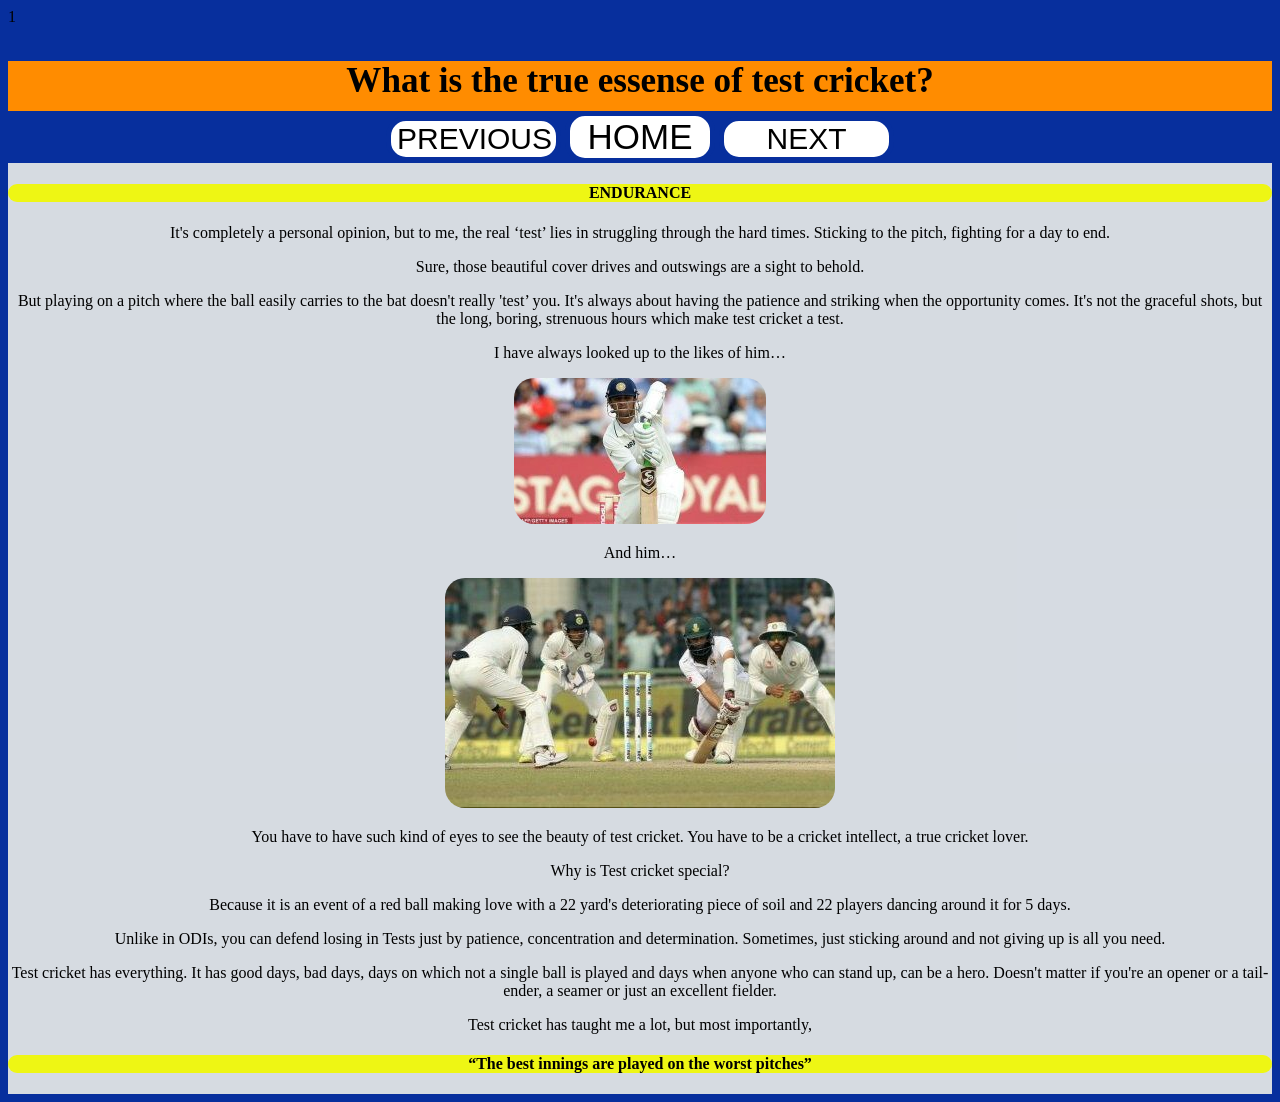
==== blog1.html @ 89cecfae "fourth commit, fixed all the file path errors that could arise and the last two articles" ====
<!DOCTYPE html>
<html lang="en">
<head>1
  <meta charset="UTF-8">
  <meta http-equiv="X-UA-Compatible" content="IE=edge">
  <meta name="viewport" content="width=device-width, initial-scale=1.0">
  <title>Blog Post One</title>
  <link rel="stylesheet" href="stylesheet1.css">
</head>
<body>
  <header>
    <h3>What is the true essense of test cricket? </h3>
  </header>

  <section>
    <button id="prev" type="button" class="prev">PREVIOUS</button>
    <button id="home" type="button" class="home">HOME</button>
    <button id="next" type="button" class="next">NEXT</button> 
  </section>

    <div class="container">
      <article>
        <h4>ENDURANCE</h4>
        <p>It's completely a personal opinion, but to me, the real ‘test’ lies in struggling through the hard times. Sticking to the pitch, fighting for a day to end.</p>
        <p>Sure, those beautiful cover drives and outswings are a sight to behold.</p>
        <p>But playing on a pitch where the ball easily carries to the bat doesn't really 'test’ you. It's always about having the patience and striking when the opportunity comes. It's not the graceful shots, but the long, boring, strenuous hours which make test cricket a test.</p>
        <p>I have always looked up to the likes of him…</p>
        <img src="images/dravid.jpeg" alt="Rahul Dravid">
        <p>And him…</p>
        <img src="images/hashim.jpeg" alt="Hashim Amla">
        <p>You have to have such kind of eyes to see the beauty of test cricket. You have to be a cricket intellect, a true cricket lover.</p>
        <p>Why is Test cricket special?</p>
        <p>Because it is an event of a red ball making love with a 22 yard's deteriorating piece of soil and 22 players dancing around it for 5 days.</p>
        <p>Unlike in ODIs, you can defend losing in Tests just by patience, concentration and determination. Sometimes, just sticking around and not giving up is all you need.</p>
        <p>Test cricket has everything. It has good days, bad days, days on which not a single ball is played and days when anyone who can stand up, can be a hero. Doesn't matter if you're an opener or a tail-ender, a seamer or just an excellent fielder.</p>
        <p>Test cricket has taught me a lot, but most importantly, </p>
        <h4>“The best innings are played on the worst pitches”</h4>
      </article>

    </div>

  <script src="blog1.js"></script>
</body>
</html>
---- stylesheet1.css ----
header{
    text-align: center;
    font: italic;
    font-size: 30px;
    height: 50px;
    width: auto;
    background-color:darkorange;
    align-self:center;
}

h2{
    color: rgb(0, 0, 0);
    text-align: center;
}
h1{
    color: rgb(5, 0, 0);
    text-align: center;
}

h4{
    background-color: rgb(238, 246, 20);
    border-radius: 20px;
}
body {
    background-color:#072f9d;
}
section {
    text-align: center;
}
footer{
    color:aliceblue;
    text-align: center;
    font-size: 30px ;
    font-variant: small-caps;
    background-color: black;
    width: auto;
    height: 50px;
}





.prev{
    align-self:auto;
    border: 5px solid #072f9d;
    font-size: 30px;
    background-color: #ffffff;
    width: 175px;
    border-radius: 20px
}
.prev:hover{
    align-self:auto;
    border: 5px solid #072f9d;
    font-size: 27px;
    width: 170px

}
.home{
    align-self:auto;
    border: 5px solid #072f9d;
    font-size: 35px;
    font:bold;
    background-color: #ffffff;
    width: 150px;
    border-radius: 20px

}
.home:hover{
    align-self:auto;
    border: 5px solid #072f9d;
    font-size: 33px;
    background-color: #DA0463;
    width: 145px;
 
}
.next{
    align-self:auto;
    border: 5px solid #072f9d;
    font-size: 30px;
    background-color: #ffffff;
    width: 175px;
    border-radius: 20px

}
.next:hover{
    align-self:auto;
    border: 5px solid #072f9d;
    font-size: 27px;
    background-color: #ffffff;
    width: 175px;

}

.container{

    width:auto;
    height: auto;
    background-color:rgba(242, 242, 235, 0.881);
    align-self: center;
    align-content: center;
    text-align: center;

}

.sachin{
    color:aliceblue;
    text-align: center;
    font-size: 30px ;
    font-variant: small-caps;
    background-color: black;
    width: auto;
    height: auto;
}

img{
    border-radius: 20px;
}
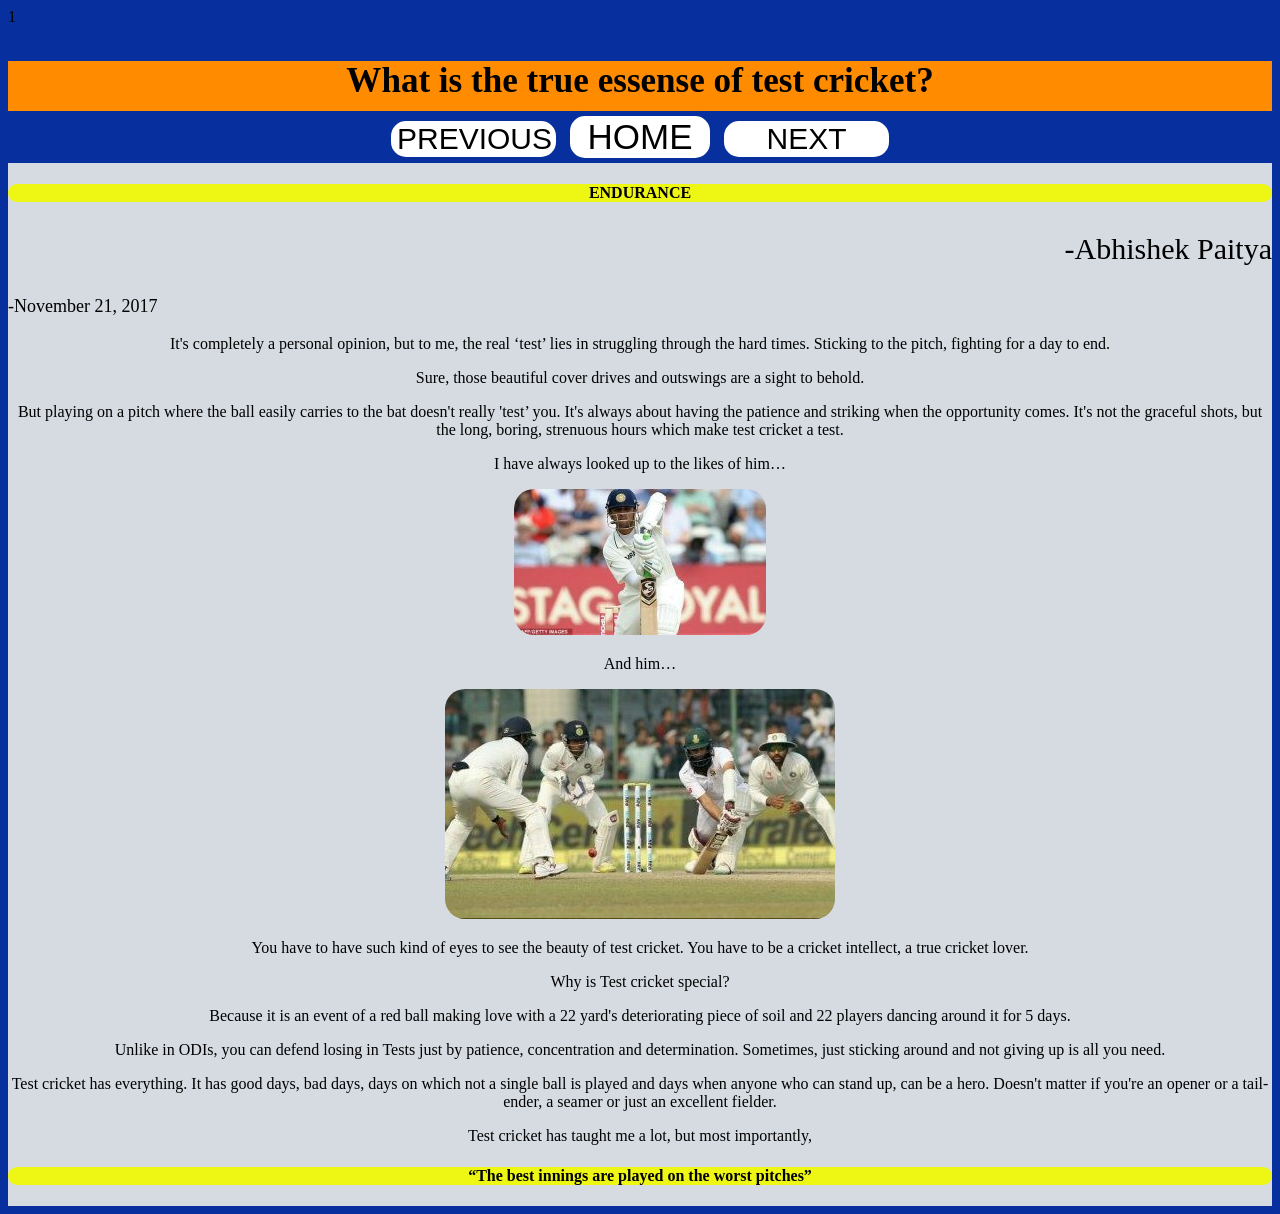
==== commit 12509f3b: "final commit, made a few aesthetic changes and added the date + author name" ====
--- a/blog1.html
+++ b/blog1.html
@@ -21,6 +21,8 @@
     <div class="container">
       <article>
         <h4>ENDURANCE</h4>
+        <p class="author">-Abhishek Paitya</p>
+        <p class="date">-November 21, 2017</p>
         <p>It's completely a personal opinion, but to me, the real ‘test’ lies in struggling through the hard times. Sticking to the pitch, fighting for a day to end.</p>
         <p>Sure, those beautiful cover drives and outswings are a sight to behold.</p>
         <p>But playing on a pitch where the ball easily carries to the bat doesn't really 'test’ you. It's always about having the patience and striking when the opportunity comes. It's not the graceful shots, but the long, boring, strenuous hours which make test cricket a test.</p>
--- a/stylesheet1.css
+++ b/stylesheet1.css
@@ -115,4 +115,31 @@
 
 img{
     border-radius: 20px;
+}
+.author{
+    text-align:right;
+    font-size: 30px;
+}
+.date{
+    text-align:start;
+    font-size: large;
+}
+
+.mainauth{
+    text-align: end;
+    font-size: 20px;
+}
+a:hover{
+    color:crimson
+}
+.maincontainer{
+    width:auto;
+    height: auto;
+    background-color:rgba(242, 242, 235, 0.881);
+    align-self: center;
+    align-content: center;
+    text-align: center;
+}
+.maincontainer:hover{
+    background-color: #DA0463;
 }
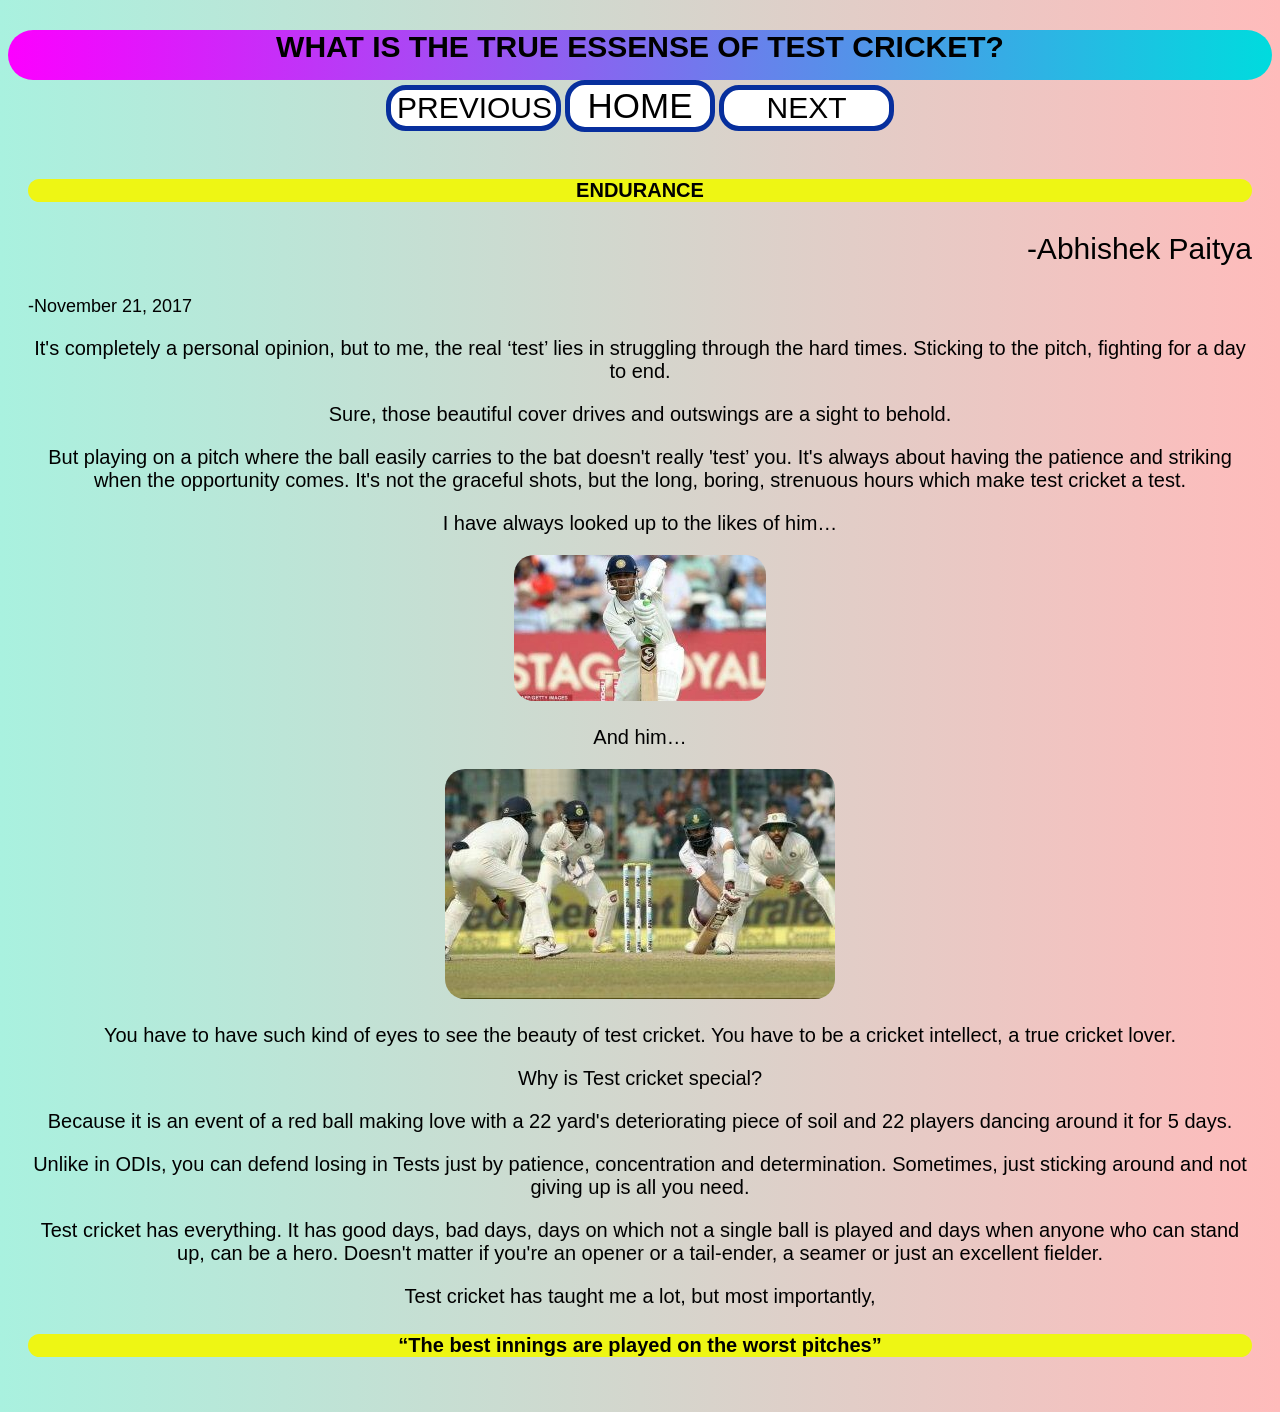
==== commit 509b5e43: "added many transitions and made them smooth, changed the fonts etc" ====
--- a/blog1.html
+++ b/blog1.html
@@ -1,15 +1,15 @@
 <!DOCTYPE html>
 <html lang="en">
-<head>1
+<head>
   <meta charset="UTF-8">
   <meta http-equiv="X-UA-Compatible" content="IE=edge">
   <meta name="viewport" content="width=device-width, initial-scale=1.0">
-  <title>Blog Post One</title>
+  <title>TEST CRICKET</title>
   <link rel="stylesheet" href="stylesheet1.css">
 </head>
-<body>
+<body class="fade_in">
   <header>
-    <h3>What is the true essense of test cricket? </h3>
+    <h3>WHAT IS THE TRUE ESSENSE OF TEST CRICKET?</h3>
   </header>
 
   <section>
--- a/stylesheet1.css
+++ b/stylesheet1.css
@@ -1,11 +1,14 @@
 header{
     text-align: center;
-    font: italic;
+    font-family:'Segoe UI', Tahoma, Geneva, Verdana, sans-serif;
     font-size: 30px;
     height: 50px;
     width: auto;
-    background-color:darkorange;
+    /* background-image: linear-gradient(to left,#C33764, #1D2671); */
+    background-image: linear-gradient(to left, #00DBDE 0%, #FC00FF 100%);
+
     align-self:center;
+    border-radius: 30px;
 }
 
 h2{
@@ -16,100 +19,99 @@
     color: rgb(5, 0, 0);
     text-align: center;
 }
-
+h3{
+    font-family: Impact, Haettenschweiler, 'Arial Narrow Bold', sans-serif;
+    font-size: 30px;
+}
 h4{
     background-color: rgb(238, 246, 20);
     border-radius: 20px;
 }
-body {
-    background-color:#072f9d;
-}
+
 section {
     text-align: center;
 }
 footer{
+    background-image: linear-gradient(to right,#09203F , #537895);
+    font-family: Impact, Haettenschweiler, 'Arial Narrow Bold', sans-serif;
+    text-align: center;
+    font-size: 30px;
+    height: auto;
+    width:auto;
+    border-radius: 30px;
+    background-image: linear-gradient(to left, #00DBDE 0%, #FC00FF 100%);
+}
+
+
+.prev{
+    align-self:auto;
+    border: 5px solid #072f9d;
+    font-size: 30px;
+    background-color: #ffffff;
+    width: 175px;
+    border-radius: 20px
+}
+.prev:hover{
+    align-self:auto;
+    border: 5px solid #072f9d;
+    font-size: 27px;
+    width: 170px
+
+}
+.home{
+    align-self:auto;
+    border: 5px solid #072f9d;
+    font-size: 35px;
+    font:bold;
+    background-color: #ffffff;
+    width: 150px;
+    border-radius: 20px
+
+}
+.home:hover{
+    align-self:auto;
+    border: 5px solid #072f9d;
+    font-size: 33px;
+    background-color: #DA0463;
+    width: 145px;
+ 
+}
+.next{
+    align-self:auto;
+    border: 5px solid #072f9d;
+    font-size: 30px;
+    background-color: #ffffff;
+    width: 175px;
+    border-radius: 20px
+
+}
+.next:hover{
+    align-self:auto;
+    border: 5px solid #072f9d;
+    font-size: 27px;
+    background-color: #ffffff;
+    width: 175px;
+
+}
+
+.container{
+
+    width:auto;
+    height: auto;
+    align-self: center;
+    align-content: center;
+    text-align: center;
+    padding: 20px;
+
+}
+
+.sachin{
     color:aliceblue;
     text-align: center;
     font-size: 30px ;
     font-variant: small-caps;
     background-color: black;
     width: auto;
-    height: 50px;
-}
-
-
-
-
-
-.prev{
-    align-self:auto;
-    border: 5px solid #072f9d;
-    font-size: 30px;
-    background-color: #ffffff;
-    width: 175px;
-    border-radius: 20px
-}
-.prev:hover{
-    align-self:auto;
-    border: 5px solid #072f9d;
-    font-size: 27px;
-    width: 170px
-
-}
-.home{
-    align-self:auto;
-    border: 5px solid #072f9d;
-    font-size: 35px;
-    font:bold;
-    background-color: #ffffff;
-    width: 150px;
-    border-radius: 20px
-
-}
-.home:hover{
-    align-self:auto;
-    border: 5px solid #072f9d;
-    font-size: 33px;
-    background-color: #DA0463;
-    width: 145px;
- 
-}
-.next{
-    align-self:auto;
-    border: 5px solid #072f9d;
-    font-size: 30px;
-    background-color: #ffffff;
-    width: 175px;
-    border-radius: 20px
-
-}
-.next:hover{
-    align-self:auto;
-    border: 5px solid #072f9d;
-    font-size: 27px;
-    background-color: #ffffff;
-    width: 175px;
-
-}
-
-.container{
-
-    width:auto;
-    height: auto;
-    background-color:rgba(242, 242, 235, 0.881);
-    align-self: center;
-    align-content: center;
-    text-align: center;
-
-}
-
-.sachin{
-    color:aliceblue;
-    text-align: center;
-    font-size: 30px ;
-    font-variant: small-caps;
-    background-color: black;
-    width: auto;
     height: auto;
 }
 
@@ -132,14 +134,67 @@
 a:hover{
     color:crimson
 }
+
+
 .maincontainer{
     width:auto;
     height: auto;
-    background-color:rgba(242, 242, 235, 0.881);
+    background-image:linear-gradient(to right,);
     align-self: center;
     align-content: center;
     text-align: center;
-}
-.maincontainer:hover{
-    background-color: #DA0463;
-}+    border-radius: 25px;
+
+}
+
+.hovering_text{
+    background-image:linear-gradient(to right,#EE9CA7,#FFDDE1);
+    display: none;
+    border-radius: 25px;
+    transition-delay: 5s;
+    font-family: 'Franklin Gothic Medium', 'Arial Narrow', Arial, sans-serif;
+    font-size:20px;
+
+
+}
+
+
+.maincontainer:hover .hovering_text{
+    animation:fadeIn 2s;
+    box-shadow: 0 5px 15px rgba(0, 0, 0, 0.8);
+    display:block;
+
+}
+
+.mainbody{
+    background-image: linear-gradient(to right,#D4145A,#FBB03B);
+    animation: fadeIn 2s;
+}
+
+body{
+    background-image: linear-gradient(to right,#A9F1DF,#FFBBBB);
+}
+
+.mega_container .maincontainer{
+    margin-bottom: 175px;
+}
+
+article{
+    font-family: Arial, Helvetica, sans-serif;
+    font-size: 20px;
+}
+
+.fade_in{
+    animation: fadeIn 3s;
+}
+
+@keyframes fadeIn {
+    0% { opacity: 0; }
+    100% { opacity: 1; }
+}
+
+@keyframes fadeout {
+    from { opacity: 1; }
+    to   { opacity: 0; }
+}
+
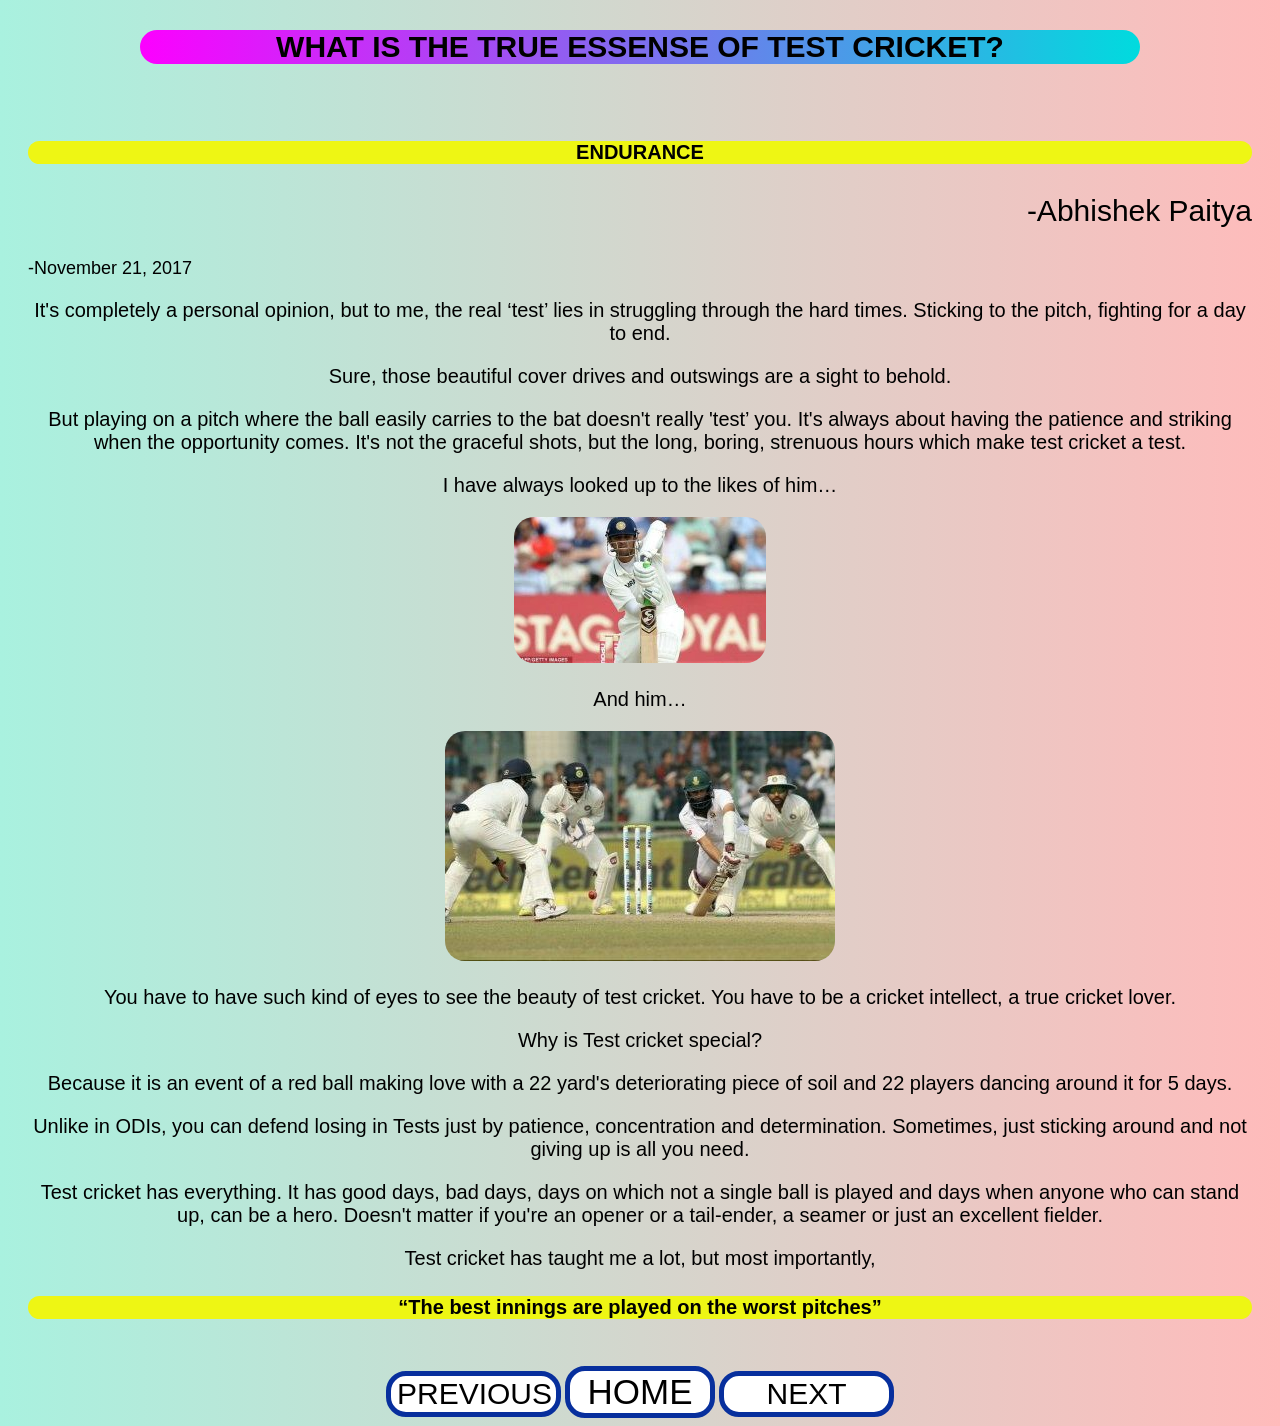
==== commit a7e3bd3b: "made a few aesthetic changes to the whole website" ====
--- a/blog1.html
+++ b/blog1.html
@@ -12,11 +12,7 @@
     <h3>WHAT IS THE TRUE ESSENSE OF TEST CRICKET?</h3>
   </header>
 
-  <section>
-    <button id="prev" type="button" class="prev">PREVIOUS</button>
-    <button id="home" type="button" class="home">HOME</button>
-    <button id="next" type="button" class="next">NEXT</button> 
-  </section>
+
 
     <div class="container">
       <article>
@@ -40,7 +36,11 @@
       </article>
 
     </div>
-
+    <section>
+      <button id="prev" type="button" class="prev">PREVIOUS</button>
+      <button id="home" type="button" class="home">HOME</button>
+      <button id="next" type="button" class="next">NEXT</button> 
+    </section>
   <script src="blog1.js"></script>
 </body>
 </html>
--- a/stylesheet1.css
+++ b/stylesheet1.css
@@ -2,12 +2,12 @@
     text-align: center;
     font-family:'Segoe UI', Tahoma, Geneva, Verdana, sans-serif;
     font-size: 30px;
-    height: 50px;
-    width: auto;
-    /* background-image: linear-gradient(to left,#C33764, #1D2671); */
+    height: auto;
+    width: 1000px;
     background-image: linear-gradient(to left, #00DBDE 0%, #FC00FF 100%);
 
-    align-self:center;
+    margin-left: auto;
+    margin-right: auto;
     border-radius: 30px;
 }
 
@@ -37,9 +37,10 @@
     text-align: center;
     font-size: 30px;
     height: auto;
-    width:auto;
+    width:1200px;
+    margin-left: auto;
+    margin-right: auto;
     border-radius: 30px;
-    background-image: linear-gradient(to left, #00DBDE 0%, #FC00FF 100%);
 }
 
 
@@ -148,13 +149,26 @@
 }
 
 .hovering_text{
+    width:1830;
+    height: fit-content;
     background-image:linear-gradient(to right,#EE9CA7,#FFDDE1);
     display: none;
     border-radius: 25px;
     transition-delay: 5s;
     font-family: 'Franklin Gothic Medium', 'Arial Narrow', Arial, sans-serif;
-    font-size:20px;
-
+    font-size:25px;
+
+}
+
+.image{
+    border-radius: 100%;
+    border-color: #00DBDE;
+    border:5px;
+    border-color: #FC00FF;
+    margin-left: auto;
+    margin-right: auto;
+    height:175px;
+    width: 175px;
 
 }
 
@@ -166,6 +180,7 @@
 
 }
 
+
 .mainbody{
     background-image: linear-gradient(to right,#D4145A,#FBB03B);
     animation: fadeIn 2s;
@@ -176,21 +191,26 @@
 }
 
 .mega_container .maincontainer{
-    margin-bottom: 175px;
+    margin-bottom: 100px;
 }
 
 article{
     font-family: Arial, Helvetica, sans-serif;
     font-size: 20px;
 }
+.small{
+    font-family: 'Trebuchet MS', 'Lucida Sans Unicode', 'Lucida Grande', 'Lucida Sans', Arial, sans-serif;
+    font-size: 15px;
+    position: absolute;
+}
 
 .fade_in{
     animation: fadeIn 3s;
 }
 
 @keyframes fadeIn {
-    0% { opacity: 0; }
-    100% { opacity: 1; }
+    from { opacity: 0; }
+    to { opacity: 1; }
 }
 
 @keyframes fadeout {
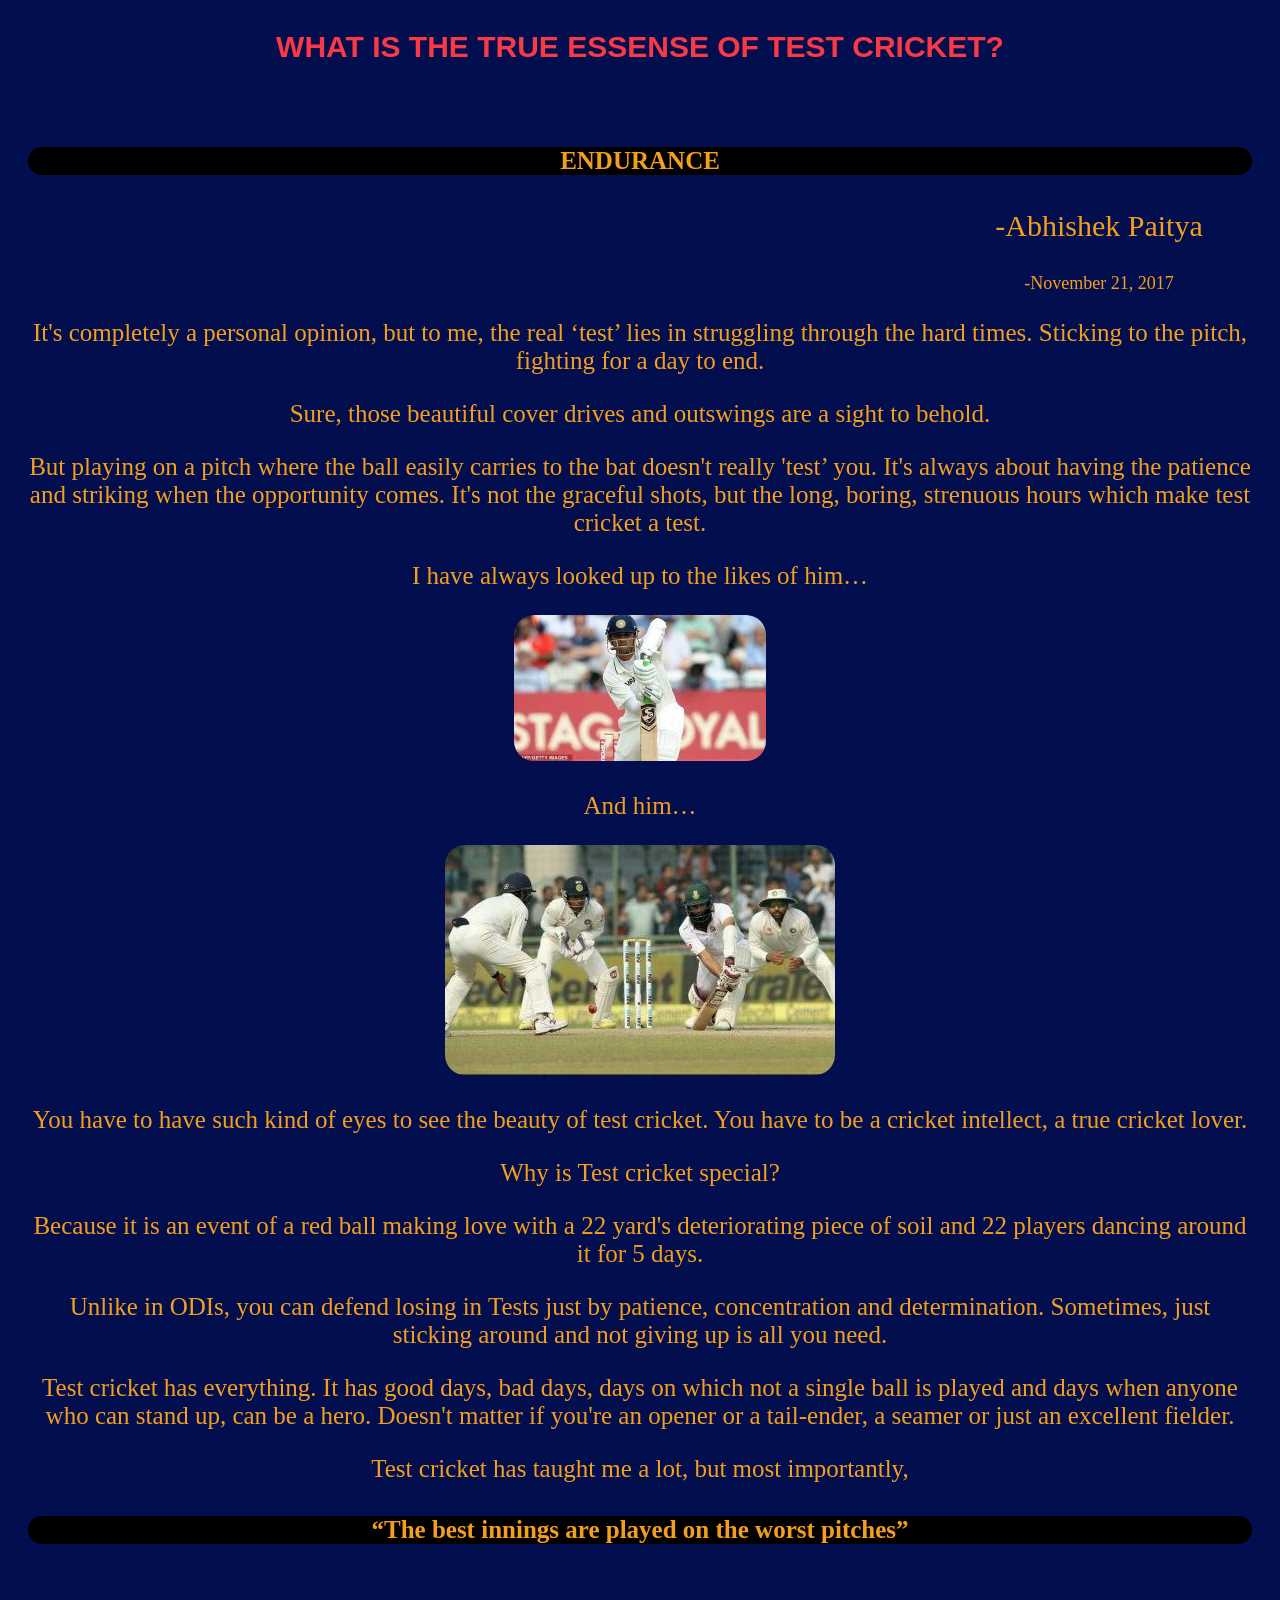
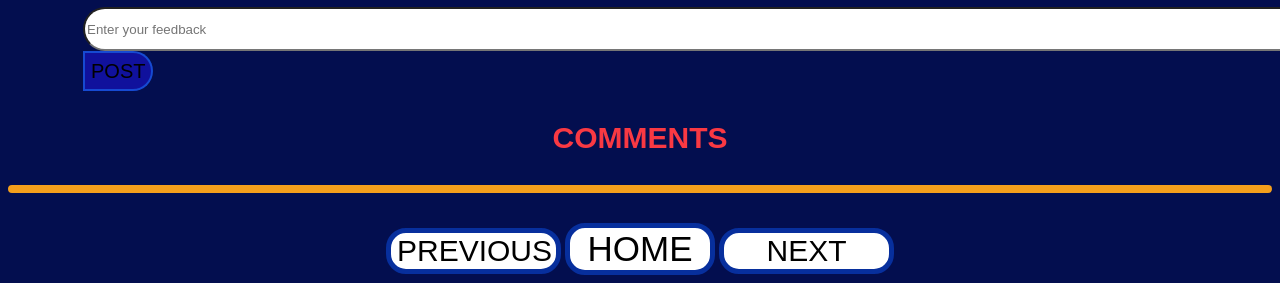
==== commit dfdd0879: "ui done, onto react and next.js" ====
--- a/blog1.html
+++ b/blog1.html
@@ -36,12 +36,19 @@
       </article>
 
     </div>
+    <div class="commenting">
+      <input type="text" id="comments" placeholder="Enter your feedback">
+      <button id="post">POST</button>
+    </div>
+        <p class="heading"><h3>COMMENTS</h3></p>
+        <ul id="unordered"></ul>
     <section>
       <button id="prev" type="button" class="prev">PREVIOUS</button>
       <button id="home" type="button" class="home">HOME</button>
       <button id="next" type="button" class="next">NEXT</button> 
     </section>
-  <script src="blog1.js"></script>
+  <script src="blog1.js">
+  </script>
 </body>
 </html>
 
--- a/stylesheet1.css
+++ b/stylesheet1.css
@@ -4,15 +4,15 @@
     font-size: 30px;
     height: auto;
     width: 1000px;
-    background-image: linear-gradient(to left, #00DBDE 0%, #FC00FF 100%);
 
     margin-left: auto;
     margin-right: auto;
     border-radius: 30px;
+    /* color:#F49F1C; */
+    color:#F49F1C;
 }
 
 h2{
-    color: rgb(0, 0, 0);
     text-align: center;
 }
 h1{
@@ -22,17 +22,19 @@
 h3{
     font-family: Impact, Haettenschweiler, 'Arial Narrow Bold', sans-serif;
     font-size: 30px;
+    color:#F93943;
+    text-align:center;
 }
 h4{
-    background-color: rgb(238, 246, 20);
     border-radius: 20px;
+    background-color:#000000;
 }
 
 section {
     text-align: center;
 }
 footer{
-    background-image: linear-gradient(to right,#09203F , #537895);
+    /* background-image: linear-gradient(to right,#09203F , #537895); */
     font-family: Impact, Haettenschweiler, 'Arial Narrow Bold', sans-serif;
     text-align: center;
     font-size: 30px;
@@ -95,6 +97,7 @@
 
 }
 
+
 .container{
 
     width:auto;
@@ -103,6 +106,9 @@
     align-content: center;
     text-align: center;
     padding: 20px;
+    color:#F49F1C;
+    font-family: sans-serif;
+    font-size: 20px;
 
 }
 
@@ -120,11 +126,11 @@
     border-radius: 20px;
 }
 .author{
-    text-align:right;
+    margin-left: 75%;
     font-size: 30px;
 }
 .date{
-    text-align:start;
+    margin-left: 75%;
     font-size: large;
 }
 
@@ -132,6 +138,11 @@
     text-align: end;
     font-size: 20px;
 }
+
+
+a{
+    color: #F49F1C
+}
 a:hover{
     color:crimson
 }
@@ -140,7 +151,6 @@
 .maincontainer{
     width:auto;
     height: auto;
-    background-image:linear-gradient(to right,);
     align-self: center;
     align-content: center;
     text-align: center;
@@ -151,7 +161,8 @@
 .hovering_text{
     width:1830;
     height: fit-content;
-    background-image:linear-gradient(to right,#EE9CA7,#FFDDE1);
+    background-color: #F49F1C;
+    color: #030E4F;
     display: none;
     border-radius: 25px;
     transition-delay: 5s;
@@ -162,9 +173,7 @@
 
 .image{
     border-radius: 100%;
-    border-color: #00DBDE;
-    border:5px;
-    border-color: #FC00FF;
+    border: 10px solid #000000;
     margin-left: auto;
     margin-right: auto;
     height:175px;
@@ -177,17 +186,15 @@
     animation:fadeIn 2s;
     box-shadow: 0 5px 15px rgba(0, 0, 0, 0.8);
     display:block;
-
 }
 
 
 .mainbody{
-    background-image: linear-gradient(to right,#D4145A,#FBB03B);
     animation: fadeIn 2s;
 }
 
 body{
-    background-image: linear-gradient(to right,#A9F1DF,#FFBBBB);
+    background-color: #030E4F;
 }
 
 .mega_container .maincontainer{
@@ -195,8 +202,8 @@
 }
 
 article{
-    font-family: Arial, Helvetica, sans-serif;
-    font-size: 20px;
+    font-family:Georgia, 'Times New Roman', Times, serif;
+    font-size: 25px;
 }
 .small{
     font-family: 'Trebuchet MS', 'Lucida Sans Unicode', 'Lucida Grande', 'Lucida Sans', Arial, sans-serif;
@@ -204,6 +211,7 @@
     position: absolute;
 }
 
+
 .fade_in{
     animation: fadeIn 3s;
 }
@@ -218,3 +226,47 @@
     to   { opacity: 0; }
 }
 
+.commenting{
+    margin-top: 10px;
+    margin-left: 75px;
+    margin-right: auto;
+}
+#comments{
+    width: 1300px;
+    height: 38px;
+    border-top-left-radius:25px;
+    border-bottom-left-radius: 25px;
+}
+
+#post{
+    height: 40px;
+    width:justify;
+    border-top-right-radius:25px;
+    border-bottom-right-radius: 25px;
+    background-color: rgba(19, 19, 169, 0.862);
+    color:#000000;
+    font-size: 20px;
+    border: 2px solid rgba(24, 87, 222, 0.819)
+}
+
+#post:hover{
+    box-shadow: 0 5px 15px rgba(24, 87, 222, 0.819);
+}
+
+#unordered{
+    font-family: Arial, Helvetica, sans-serif;
+    font-size: 30px;
+    border: 4px solid #F49F1C;
+    border-radius: 25px;
+    background-color: aquamarine;
+    text-align: center;
+
+}
+
+.heading{
+    margin-left: auto;
+    margin-right: auto;
+}
+.more{
+    color:blueviolet;
+}
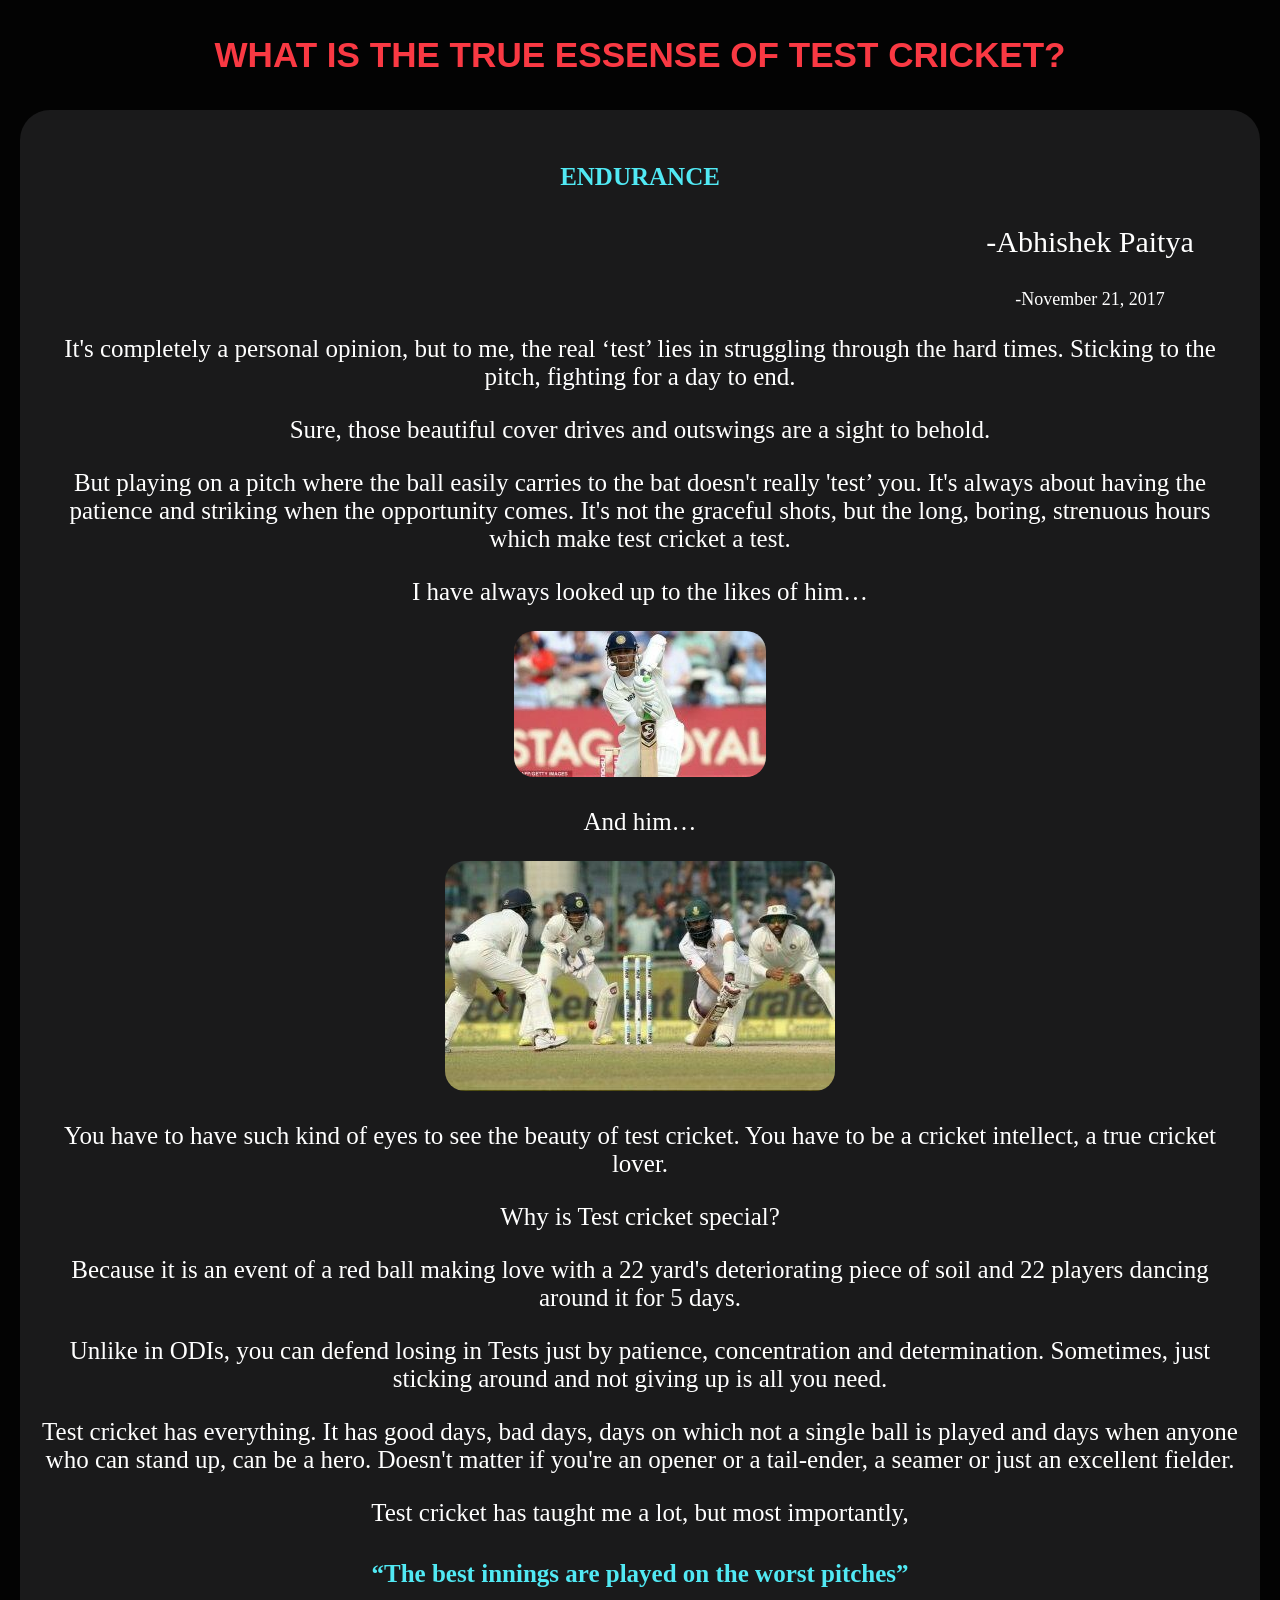
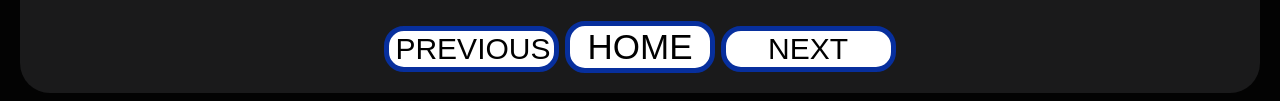
==== commit ae043256: "made a few changes wrt the css" ====
--- a/blog1.html
+++ b/blog1.html
@@ -34,20 +34,22 @@
         <p>Test cricket has taught me a lot, but most importantly, </p>
         <h4>“The best innings are played on the worst pitches”</h4>
       </article>
-
+    <!-- <section>
     </div>
     <div class="commenting">
       <input type="text" id="comments" placeholder="Enter your feedback">
-      <button id="post">POST</button>
     </div>
+    <button id="post">POST</button>
         <p class="heading"><h3>COMMENTS</h3></p>
         <ul id="unordered"></ul>
+    </section> -->
     <section>
       <button id="prev" type="button" class="prev">PREVIOUS</button>
       <button id="home" type="button" class="home">HOME</button>
       <button id="next" type="button" class="next">NEXT</button> 
     </section>
   <script src="blog1.js">
+    
   </script>
 </body>
 </html>
--- a/stylesheet1.css
+++ b/stylesheet1.css
@@ -1,272 +1,276 @@
-header{
-    text-align: center;
-    font-family:'Segoe UI', Tahoma, Geneva, Verdana, sans-serif;
-    font-size: 30px;
-    height: auto;
-    width: 1000px;
-
-    margin-left: auto;
-    margin-right: auto;
-    border-radius: 30px;
-    /* color:#F49F1C; */
-    color:#F49F1C;
-}
-
-h2{
-    text-align: center;
-}
-h1{
-    color: rgb(5, 0, 0);
-    text-align: center;
-}
-h3{
-    font-family: Impact, Haettenschweiler, 'Arial Narrow Bold', sans-serif;
-    font-size: 30px;
-    color:#F93943;
-    text-align:center;
-}
-h4{
-    border-radius: 20px;
-    background-color:#000000;
+header {
+  text-align: center;
+  font-family: "Segoe UI", Tahoma, Geneva, Verdana, sans-serif;
+  font-size: 30px;
+  height: auto;
+  width: 1000px;
+  margin-left: auto;
+  margin-right: auto;
+  border-radius: 30px;
+  /* color:#F49F1C; */
+  color: #f49f1c;
+}
+
+h2 {
+  text-align: center;
+}
+h1 {
+  color: rgb(5, 0, 0);
+  text-align: center;
+}
+h3 {
+  font-family: Impact, Haettenschweiler, "Arial Narrow Bold", sans-serif;
+  font-size: 30 px;
+  color: #f93943;
+  text-align: center;
+}
+h4 {
+  border-radius: 20 px;
+  color: #51e9f4;
 }
 
 section {
-    text-align: center;
-}
-footer{
-    /* background-image: linear-gradient(to right,#09203F , #537895); */
-    font-family: Impact, Haettenschweiler, 'Arial Narrow Bold', sans-serif;
-    text-align: center;
-    font-size: 30px;
-    height: auto;
-    width:1200px;
-    margin-left: auto;
-    margin-right: auto;
-    border-radius: 30px;
-}
-
-
-.prev{
-    align-self:auto;
-    border: 5px solid #072f9d;
-    font-size: 30px;
-    background-color: #ffffff;
-    width: 175px;
-    border-radius: 20px
-}
-.prev:hover{
-    align-self:auto;
-    border: 5px solid #072f9d;
-    font-size: 27px;
-    width: 170px
-
-}
-.home{
-    align-self:auto;
-    border: 5px solid #072f9d;
-    font-size: 35px;
-    font:bold;
-    background-color: #ffffff;
-    width: 150px;
-    border-radius: 20px
-
-}
-.home:hover{
-    align-self:auto;
-    border: 5px solid #072f9d;
-    font-size: 33px;
-    background-color: #DA0463;
-    width: 145px;
- 
-}
-.next{
-    align-self:auto;
-    border: 5px solid #072f9d;
-    font-size: 30px;
-    background-color: #ffffff;
-    width: 175px;
-    border-radius: 20px
-
-}
-.next:hover{
-    align-self:auto;
-    border: 5px solid #072f9d;
-    font-size: 27px;
-    background-color: #ffffff;
-    width: 175px;
-
-}
-
-
-.container{
-
-    width:auto;
-    height: auto;
-    align-self: center;
-    align-content: center;
-    text-align: center;
-    padding: 20px;
-    color:#F49F1C;
-    font-family: sans-serif;
-    font-size: 20px;
-
-}
-
-.sachin{
-    color:aliceblue;
-    text-align: center;
-    font-size: 30px ;
-    font-variant: small-caps;
-    background-color: black;
-    width: auto;
-    height: auto;
-}
-
-img{
-    border-radius: 20px;
-}
-.author{
-    margin-left: 75%;
-    font-size: 30px;
-}
-.date{
-    margin-left: 75%;
-    font-size: large;
-}
-
-.mainauth{
-    text-align: end;
-    font-size: 20px;
-}
-
-
-a{
-    color: #F49F1C
-}
-a:hover{
-    color:crimson
-}
-
-
-.maincontainer{
-    width:auto;
-    height: auto;
-    align-self: center;
-    align-content: center;
-    text-align: center;
-    border-radius: 25px;
-
-}
-
-.hovering_text{
-    width:1830;
-    height: fit-content;
-    background-color: #F49F1C;
-    color: #030E4F;
-    display: none;
-    border-radius: 25px;
-    transition-delay: 5s;
-    font-family: 'Franklin Gothic Medium', 'Arial Narrow', Arial, sans-serif;
-    font-size:25px;
-
-}
-
-.image{
-    border-radius: 100%;
-    border: 10px solid #000000;
-    margin-left: auto;
-    margin-right: auto;
-    height:175px;
-    width: 175px;
-
-}
-
-
-.maincontainer:hover .hovering_text{
-    animation:fadeIn 2s;
-    box-shadow: 0 5px 15px rgba(0, 0, 0, 0.8);
-    display:block;
-}
-
-
-.mainbody{
-    animation: fadeIn 2s;
-}
-
-body{
-    background-color: #030E4F;
-}
-
-.mega_container .maincontainer{
-    margin-bottom: 100px;
-}
-
-article{
-    font-family:Georgia, 'Times New Roman', Times, serif;
-    font-size: 25px;
-}
-.small{
-    font-family: 'Trebuchet MS', 'Lucida Sans Unicode', 'Lucida Grande', 'Lucida Sans', Arial, sans-serif;
-    font-size: 15px;
-    position: absolute;
-}
-
-
-.fade_in{
-    animation: fadeIn 3s;
+  text-align: center;
+}
+footer {
+  /* background-image: linear-gradient(to right,#09203F , #537895); */
+  font-family: Impact, Haettenschweiler, "Arial Narrow Bold", sans-serif;
+  text-align: center;
+  font-size: 30px;
+  height: auto;
+  width: 1200px;
+  margin-left: auto;
+  margin-right: auto;
+  border-radius: 30px;
+}
+
+.prev {
+  align-self: auto;
+  border: 5px solid #072f9d;
+  font-size: 30px;
+  background-color: #ffffff;
+  width: 175px;
+  border-radius: 20px;
+}
+.prev:hover {
+  align-self: auto;
+  border: 5px solid #072f9d;
+  font-size: 27px;
+  width: 170px;
+}
+.home {
+  align-self: auto;
+  border: 5px solid #072f9d;
+  font-size: 35px;
+  font: bold;
+  background-color: #ffffff;
+  width: 150px;
+  border-radius: 20px;
+}
+.home:hover {
+  align-self: auto;
+  border: 5px solid #072f9d;
+  font-size: 33px;
+  background-color: #da0463;
+  width: 145px;
+}
+.next {
+  align-self: auto;
+  border: 5px solid #072f9d;
+  font-size: 30px;
+  background-color: #ffffff;
+  width: 175px;
+  border-radius: 20px;
+}
+.next:hover {
+  align-self: auto;
+  border: 5px solid #072f9d;
+  font-size: 27px;
+  background-color: #ffffff;
+  width: 175px;
+}
+
+.container {
+  width: 1200px;
+  height: auto;
+  align-self: center;
+  align-content: center;
+  text-align: center;
+  padding: 20px;
+  color: white;
+  font-family: sans-serif;
+  font-size: 20px;
+  background-color: #1a1a1b;
+  margin-left: auto;
+  margin-right: auto;
+  border-radius: 30px;
+}
+
+.sachin {
+  color: aliceblue;
+  text-align: center;
+  font-size: 30px;
+  font-variant: small-caps;
+  background-color: black;
+  width: auto;
+  height: auto;
+}
+
+img {
+  border-radius: 20px;
+}
+.author {
+  margin-left: 75%;
+  font-size: 30px;
+}
+.date {
+  margin-left: 75%;
+  font-size: large;
+}
+
+.mainauth {
+  text-align: end;
+  font-size: 20px;
+}
+
+a {
+  color: #f49f1c;
+}
+
+a:hover {
+  color: crimson;
+}
+
+.maincontainer {
+  width: auto;
+  height: auto;
+  align-self: center;
+  align-content: center;
+  text-align: center;
+  border-radius: 25px;
+}
+
+.hovering_text {
+  width: auto;
+  height: fit-content;
+  background-color:#1a1a1b;
+  color: whitesmoke;
+  display: none;
+  border-radius: 25px;
+  transition-delay: 5s;
+  font-family: "Franklin Gothic Medium", "Arial Narrow", Arial, sans-serif;
+  font-size: 25px;
+}
+
+.image {
+  border-radius: 100%;
+  border: 10px solid #1a1a1b;
+  margin-left: auto;
+  margin-right: auto;
+  height: 250px;
+  width: 250px;
+}
+
+.maincontainer:hover .hovering_text {
+  animation: fadeIn 2s;
+  box-shadow: 0 5px 15px rgba(0, 0, 0, 0.8);
+  display: block;
+}
+
+.mainbody {
+  animation: fadeIn 2s;
+  background-color: #030303;
+}
+
+body {
+  background-color: #030e4f;
+}
+
+
+.mega_container .maincontainer {
+  margin-bottom: 100px;
+}
+
+article {
+  font-family: Georgia, "Times New Roman", Times, serif;
+  font-size: 25px;
+}
+.small {
+  font-family: "Trebuchet MS", "Lucida Sans Unicode", "Lucida Grande",
+    "Lucida Sans", Arial, sans-serif;
+  font-size: 15px;
+  position: absolute;
+}
+
+.fade_in {
+  animation: fadeIn 3s;
+  background-color: #030303;
 }
 
 @keyframes fadeIn {
-    from { opacity: 0; }
-    to { opacity: 1; }
+  from {
+    opacity: 0;
+  }
+  to {
+    opacity: 1;
+  }
 }
 
 @keyframes fadeout {
-    from { opacity: 1; }
-    to   { opacity: 0; }
-}
-
-.commenting{
-    margin-top: 10px;
-    margin-left: 75px;
-    margin-right: auto;
-}
-#comments{
-    width: 1300px;
-    height: 38px;
-    border-top-left-radius:25px;
-    border-bottom-left-radius: 25px;
-}
-
-#post{
-    height: 40px;
-    width:justify;
-    border-top-right-radius:25px;
-    border-bottom-right-radius: 25px;
-    background-color: rgba(19, 19, 169, 0.862);
-    color:#000000;
-    font-size: 20px;
-    border: 2px solid rgba(24, 87, 222, 0.819)
-}
-
-#post:hover{
-    box-shadow: 0 5px 15px rgba(24, 87, 222, 0.819);
-}
-
-#unordered{
-    font-family: Arial, Helvetica, sans-serif;
-    font-size: 30px;
-    border: 4px solid #F49F1C;
-    border-radius: 25px;
-    background-color: aquamarine;
-    text-align: center;
-
-}
-
-.heading{
-    margin-left: auto;
-    margin-right: auto;
-}
-.more{
-    color:blueviolet;
+  from {
+    opacity: 1;
+  }
+  to {
+    opacity: 0;
+  }
+}
+
+.commenting {
+  margin-top: 10px;
+  margin-left: 10%;
+}
+#comments {
+  width: 1100px;
+  height: 38px;
+}
+
+#post {
+  height: 44px;
+  width:max-content;
+  background-color: rgba(19, 19, 169, 0.862);
+  color: #000000;
+  font-size: 20px;
+  border: 2px solid rgba(24, 87, 222, 0.819);
+  margin-left: 50%;
+  margin-right: 25%;
+}
+
+#post:hover {
+  box-shadow: 0 5px 15px #1a1a1b;
+  height: 40px;
+}
+
+#unordered {
+  font-family: Arial, Helvetica, sans-serif;
+  font-size: 30px;
+  border: 4px solid #1a1a1b;
+  border-radius: 25px;
+  text-align:left;
+  color: white;
+  font-family: 'Franklin Gothic Medium', 'Arial Narrow', Arial, sans-serif;
+}
+
+.heading {
+  margin-left: auto;
+  margin-right: auto;
+}
+.more {
+  color: blueviolet;
+}
+
+.topg{
+  /* background-color: #1a1a1b; */
+  width:1200 px;
+  height: auto;
+
 }
